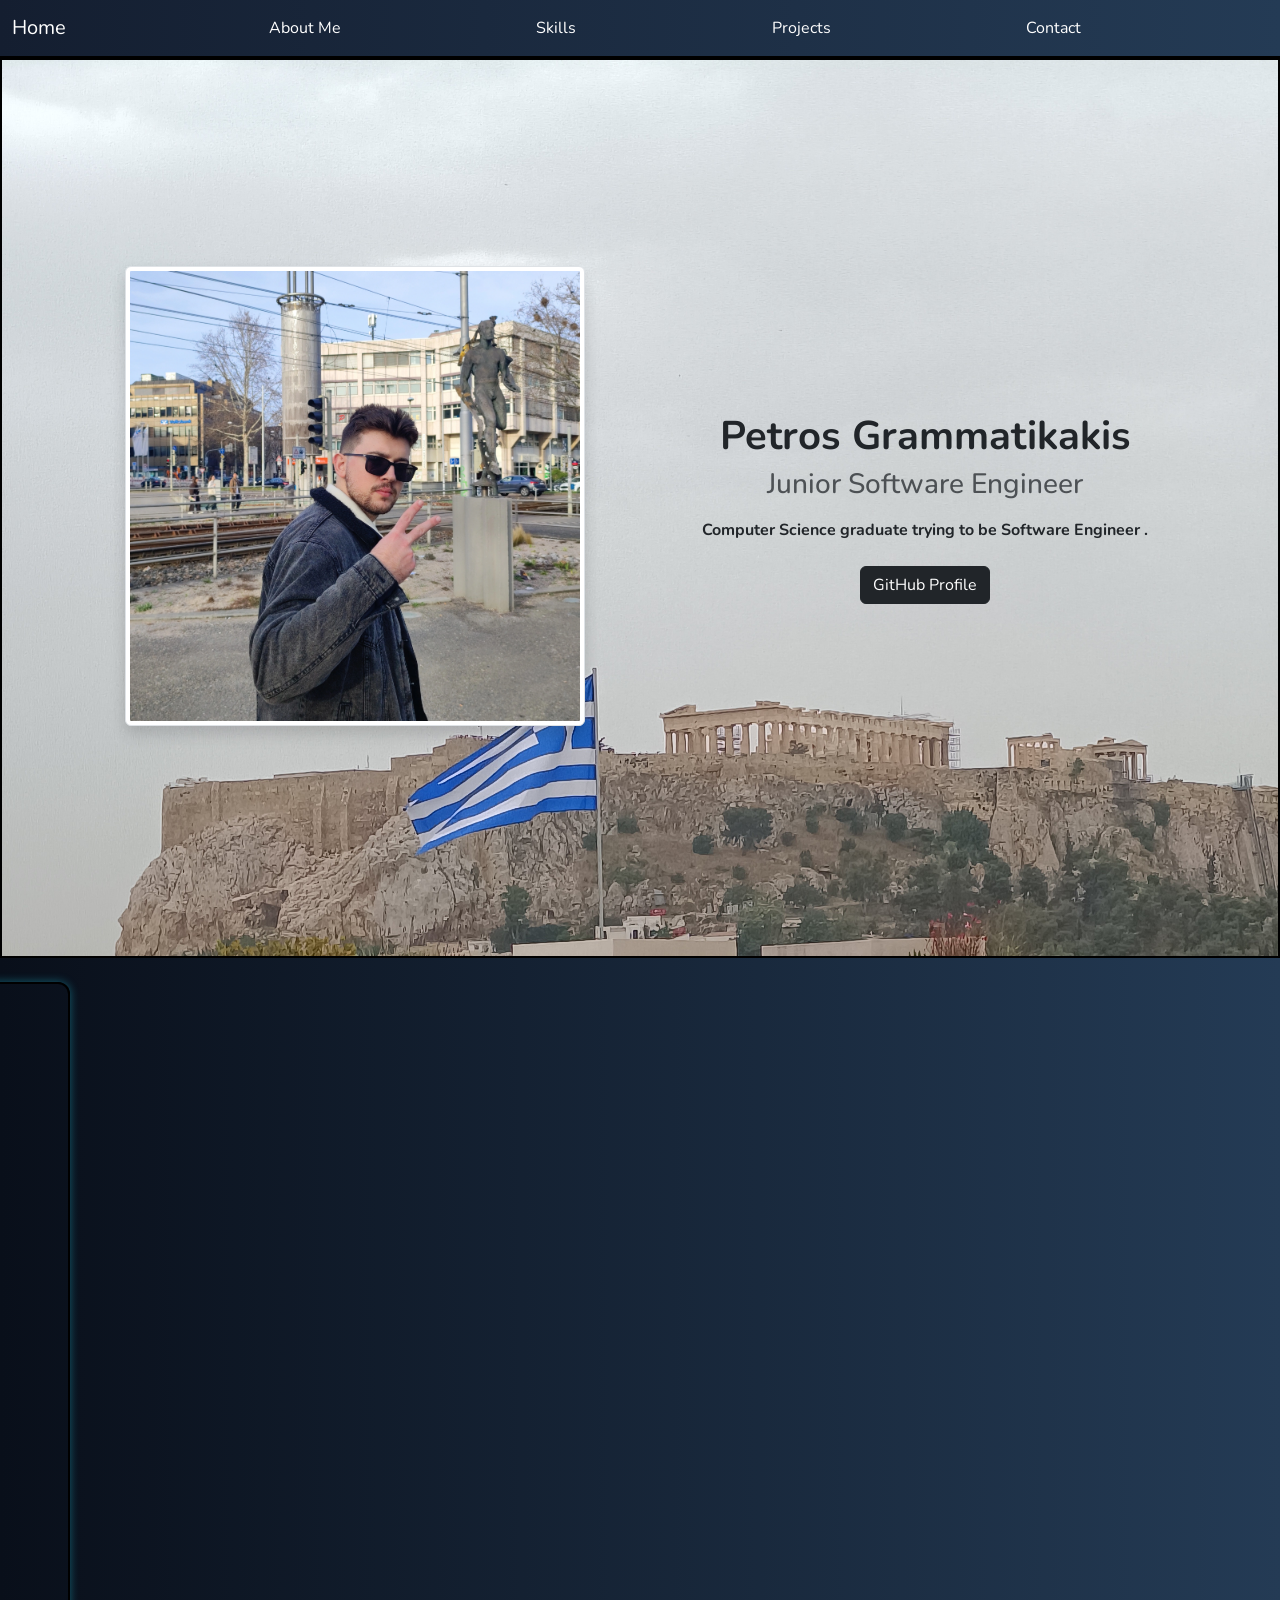
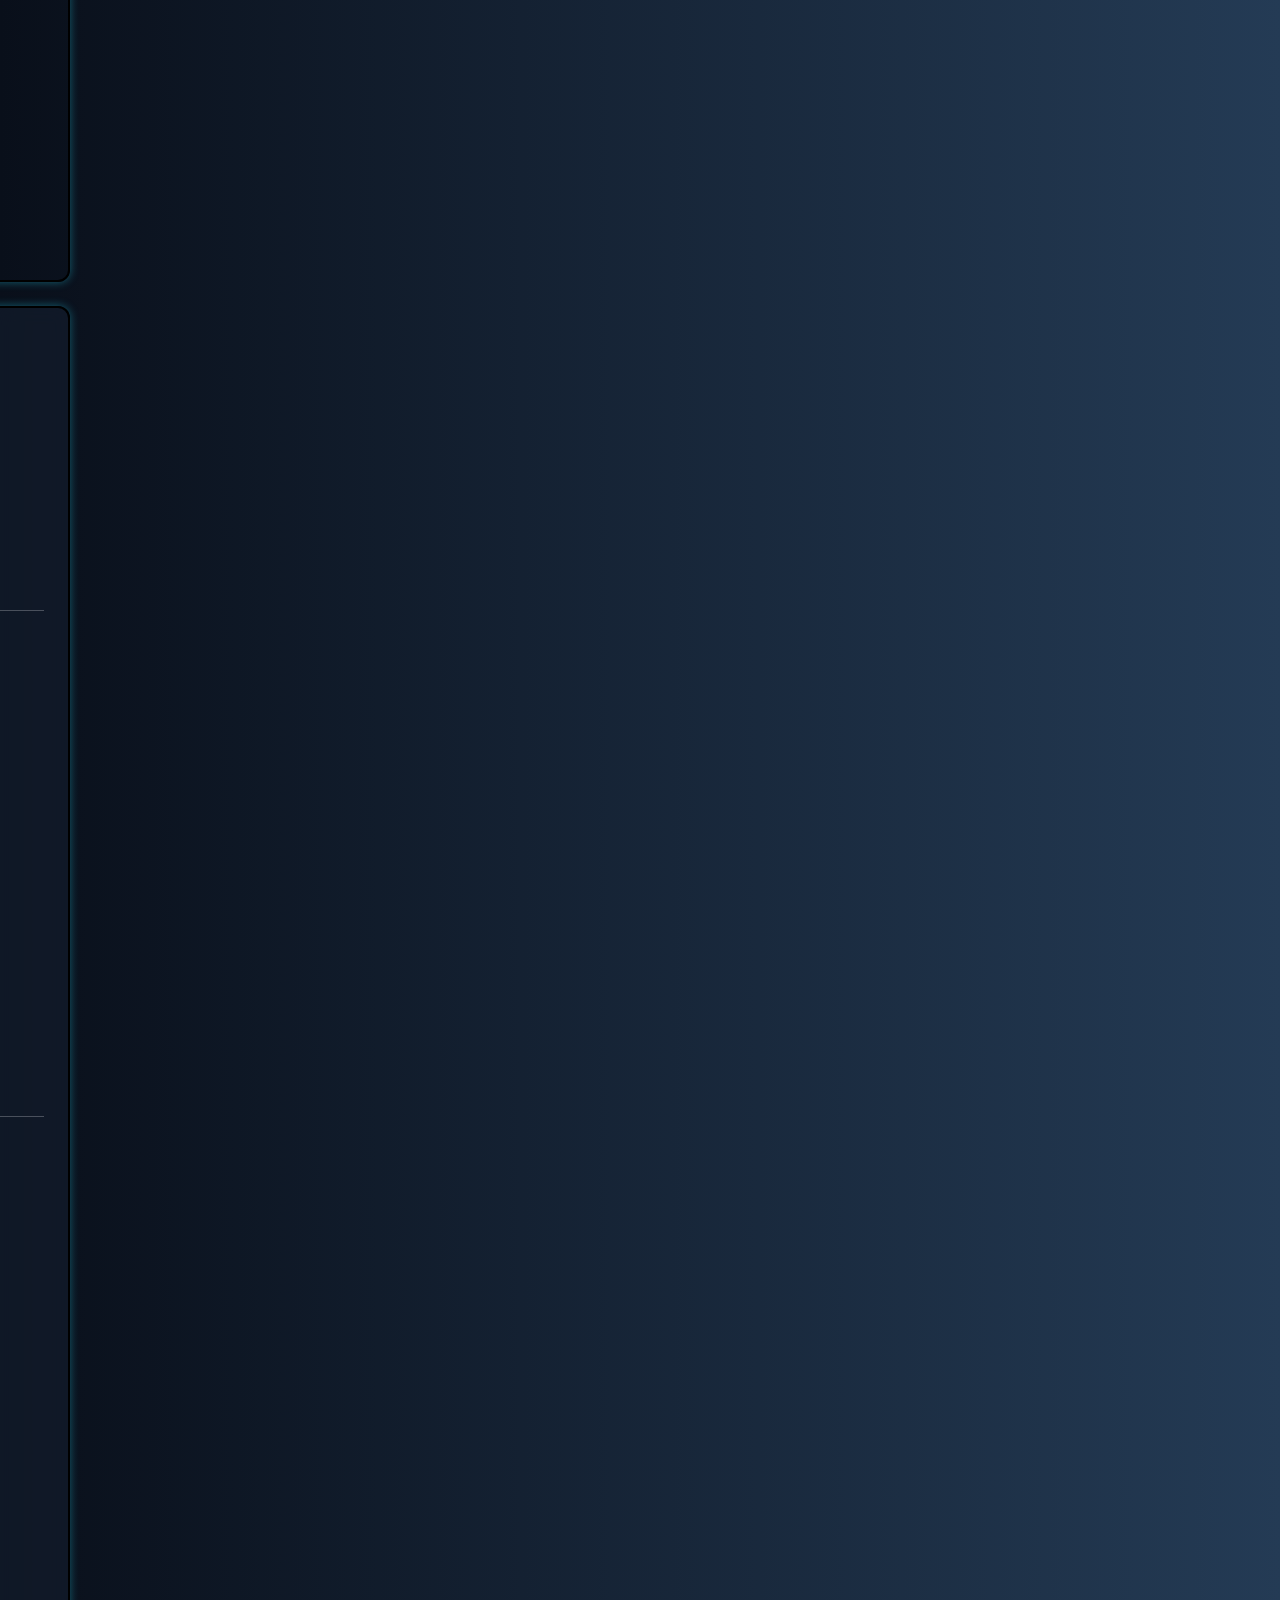
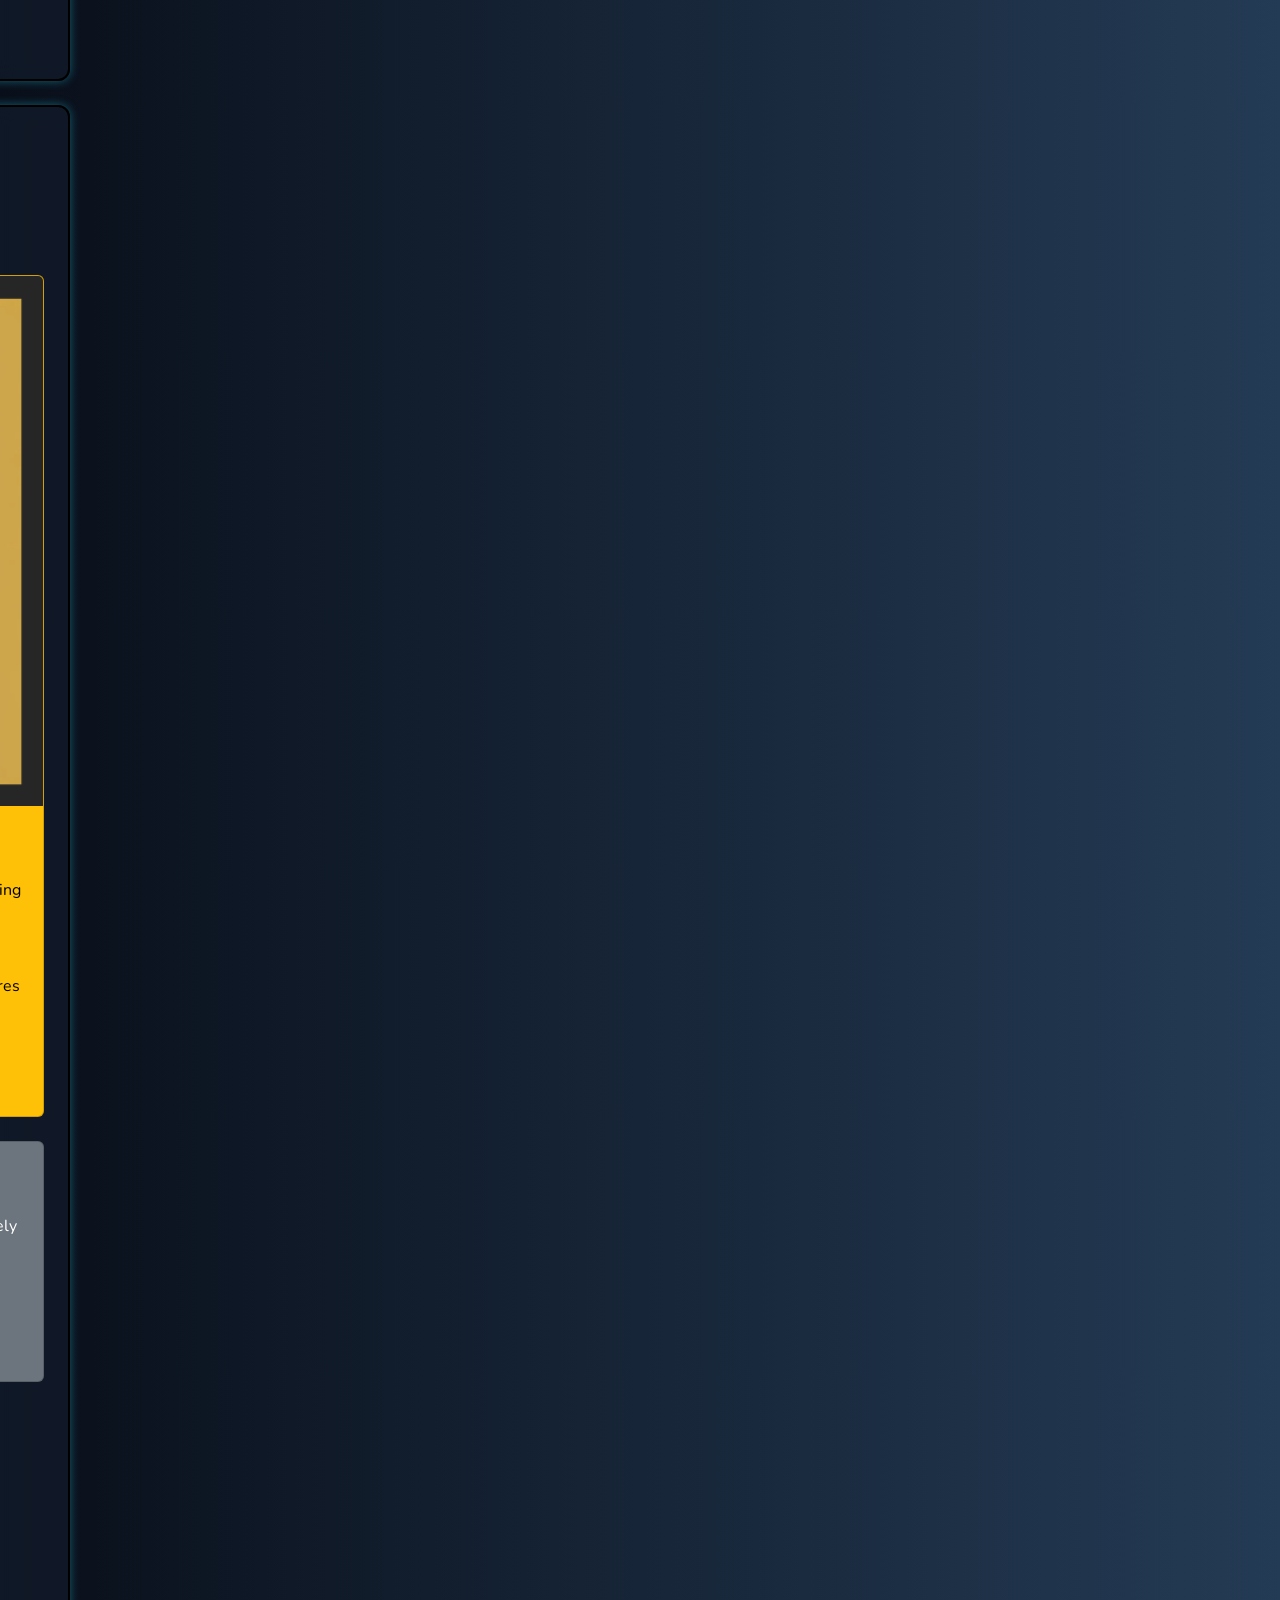
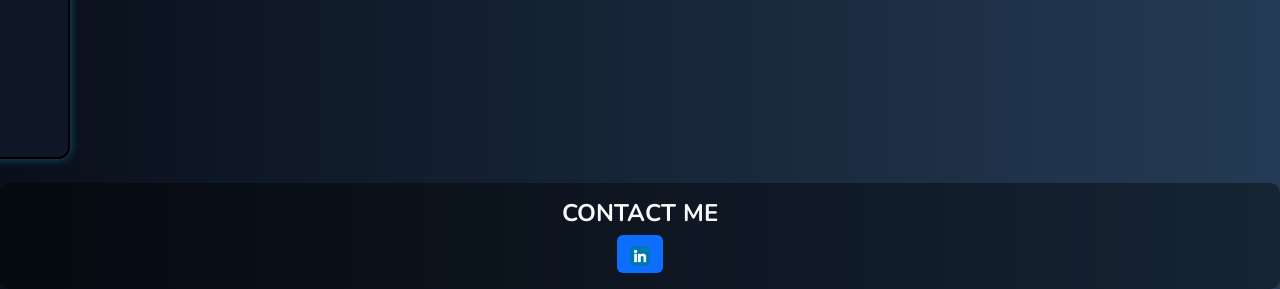
==== index.html @ af278eaa "Contact Section" ====
<!DOCTYPE html>
<html lang="en">

<head>
    <meta charset="UTF-8">
    <title>My Portfolio</title>
    <link rel="icon" href="PHOTO/WebIcon.png">
    <!-- Google Font -->
    <link href="https://fonts.googleapis.com/css?family=Nunito:200,300,400,700" rel="stylesheet">
    <!--Style-->
    <link href="https://cdn.jsdelivr.net/npm/bootstrap@5.3.0/dist/css/bootstrap.min.css" rel="stylesheet">
    <link href="Home.css" rel="stylesheet">
    <link rel="stylesheet" href="https://cdn.jsdelivr.net/npm/bootstrap-icons@1.10.5/font/bootstrap-icons.css">
    <!--ANIMATION AOS Style-->
    <link href="https://unpkg.com/aos@2.3.1/dist/aos.css" rel="stylesheet">

</head>

<body>

    <!-- Navigator for the Website-->
    <nav class="navbar navbar-expand-lg sticky-top " id="nav1">
        <div class="container-fluid ">
            <a class="navbar-brand" href="#HeaderSection">Home</a>
            <button class="navbar-toggler" type="button" data-bs-toggle="collapse" data-bs-target="#navbarNavAltMarkup"
                aria-controls="navbarNavAltMarkup" aria-expanded="false" aria-label="Toggle navigation">
                <i class="bi bi-list "></i>
            </button>
            <div class="collapse navbar-collapse" id="navbarNavAltMarkup">
                <div class="navbar-nav w-100 d-flex justify-content-evenly text-light">

                    <a class="nav-link " aria-current="page" href="#AboutMe">About Me</a>
                    <a class="nav-link" href="#Skills">Skills</a>
                    <a class="nav-link" href="#Projects">Projects</a>
                    <a class="nav-link" href="#Contact">Contact</a>

                </div>
            </div>
        </div>
    </nav>


    <!-- Hero 'page' for the Website-->
    <header data-aos="slide-down" class="container-fluid  vh-100 md-vh-100 d-flex align-items-center mb-4 me-3 "
        id="HeaderSection">
        <div class="container">
            <div class="row align-items-center">

                <!-- Image -->
                <div data-aos="fade-right" class=" col-xl-6 col-md-12 col-lg-12 text-center mb-4 mb-md-4 ">
                    <img src="PHOTO/profil.webp" class="img-fluid shadow img-thumbnail " alt="Profile Photo"
                        style="max-width: 460px;" />
                </div>

                <!-- Text -->
                <div data-aos="fade-left" class=" col-xl-6 col-md-12 col-lg-12 text-center fw-bold ">
                    <h1 class="fw-bold">Petros Grammatikakis</h1>
                    <h3 class="text-muted">Junior Software Engineer</h3>

                    <p class="mt-3">
                        Computer Science graduate trying to be Software Engineer .
                    </p>

                    <div class="mt-4">
                        <a href="https://github.com/PetrosGrammatikakis" target="_blank" class="btn btn-dark">
                            GitHub Profile</a>
                    </div>
                </div>

            </div>
        </div>
        </div>
    </header>


    <!-- About Me 'page' for the Website-->


    <section data-aos="slide-right"
        class="container  full-height-lg d-flex flex-column justify-content-center align-items-center text-center text-light py-4 mb-4  w-100"
        id="AboutMe">
        <div data-aos="fade-out" class="row">
            <div class="col-12 md-5 pt-5  mb-5 fs-4  text-light ">
                <h1 class=" fw-bold text-md-center overlay-box  ">ABOUT ME </h1>
            </div>
        </div>

        <div data-aos="fade" class="row">
            <div class="col-12 mb-5 fs-md-5  fs-4 fw-bold   text-light">
                <p class="fw-bold text-md-center overlay-box" id="summary"></p><!--Summary look js-->

            </div>
        </div>


        <div class="row">
            <div class="col-12  fs-4 fw-bold text-light overlay-box  ">

                <label for="Lang">Choose language:</label>
                <select class='btn text-dark bg-primary-subtle' name="Lang" id="Lang">
                    <option value="Greek">Greek</option>
                    <option value="English" selected>English</option>
                </select>

            </div>
        </div>

    </section>


    <!--  Skills 'page' for the Website-->
    <section data-aos="slide-right" class="container  d-flex align-items-center text-light py-4 mb-4" id="Skills">

        <div class="container">
            <h1 class="text-center my-5 text-decoration-underline fs-1 fw-bold">SKILLS</h1>

            <!--Programming Languages and Soft Skills-->

            <div class="row justify-content-center ">
                <div class="col-md-6 ">

                    <h2 class="text-center my-5 " style="white-space: nowrap;">💻Programming Languages</h2>
                    <hr>
                    <div class="styleBox styleBoxContent ">


                        <div class="mb-4">
                            <div class="d-flex justify-content-between">
                                <span>JavaScript</span>
                                <span>60%</span>
                            </div>
                            <div class="progress">
                                <div class="progress-bar bg-danger" style="--value: 60%;"></div>
                            </div>
                        </div>


                        <div class="mb-4">
                            <div class="d-flex justify-content-between">
                                <span>SQL</span>
                                <span>50%</span>
                            </div>
                            <div class="progress">
                                <div class="progress-bar bg-primary" style="--value: 50%;"></div>
                            </div>
                        </div>


                        <div class="mb-4">
                            <div class="d-flex justify-content-between">
                                <span>Java</span>
                                <span>50%</span>
                            </div>
                            <div class="progress">
                                <div class="progress-bar bg-warning" style="--value: 50%;"></div>
                            </div>
                        </div>


                        <div class="mb-4">
                            <div class="d-flex justify-content-between">
                                <span>C++/C,</span>
                                <span>30%</span>
                            </div>
                            <div class="progress">
                                <div class="progress-bar bg-success" style="--value: 30%;"></div>
                            </div>
                        </div>

                        <div class="mb-4">
                            <div class="d-flex justify-content-between">
                                <span>Python,</span>
                                <span>30%</span>
                            </div>
                            <div class="progress">
                                <div class="progress-bar bg-light" style="--value: 30%;"></div>
                            </div>
                        </div>
                    </div>
                </div>


                <div class="col-md-6  ">
                    <h2 class="text-center my-5">🧠Soft Skills</h2>
                    <hr>

                    <ul class=" text-center  d-flex align-items-center flex-column ">
                        <li>Problem Solving</li>
                        <li>Teamwork</li>
                        <li>Communication</li>
                        <li>Critical Thinking</li>

                    </ul>
                </div>



            </div>


            <!-- Web Development and IT & Networking-->

            <div class="row justify-content-center">
                <div class="col-md-6 ">
                    <h2 class="text-center  my-5 "><i class="bi bi-database"></i>Web Development</h2>
                    <hr>
                    <div class="styleBox styleBoxContent ">
                        <h4 class="text-decoration-underline">Frontend</h4>


                        <div class="mb-4">
                            <div class="d-flex justify-content-between">
                                <span>HTML5</span>
                                <span>90%</span>
                            </div>
                            <div class="progress">
                                <div class="progress-bar bg-danger" style="--value: 90%;"></div>
                            </div>
                        </div>
                        <div class="mb-4">
                            <div class="d-flex justify-content-between">
                                <span>CSS3</span>
                                <span>50%</span>
                            </div>
                            <div class="progress">
                                <div class="progress-bar primary-subtle" style="--value: 50%;"></div>
                            </div>
                        </div>
                        <div class="mb-4">
                            <div class="d-flex justify-content-between">
                                <span>Bootstrap</span>
                                <span>50%</span>
                            </div>
                            <div class="progress">
                                <div class="progress-bar bg-success" style="--value: 50%;"></div>
                            </div>
                        </div>


                        <h4 class="text-decoration-underline">Backend</h4>
                        <div class="mb-4">
                            <div class="d-flex justify-content-between">
                                <span>Node.js</span>
                                <span>20%</span>
                            </div>
                            <div class="progress">
                                <div class="progress-bar bg-info-subtle" style="--value: 20%;"></div>
                            </div>
                        </div>
                        <div class="mb-4">
                            <div class="d-flex justify-content-between">
                                <span>Express.js</span>
                                <span>20%</span>
                            </div>
                            <div class="progress">
                                <div class="progress-bar bg-warning-subtle" style="--value: 20%;"></div>
                            </div>
                        </div>


                        <h4 class="text-decoration-underline">Database</h4>
                        <div class="mb-4">
                            <div class="d-flex justify-content-between">
                                <span>MySQL</span>
                                <span>50%</span>
                            </div>
                            <div class="progress">
                                <div class="progress-bar bg-body-tertiary" style="--value: 50%;"></div>
                            </div>
                        </div>
                    </div>
                </div>

                <div class="col-md-6 ">

                    <h2 class="text-center my-5 "><i class="bi bi-diagram-3-fill"></i>IT & Networking</h2>
                    <hr>
                    <ul class="text-center  d-flex align-items-center flex-column">
                        <li>Active Directory</li>
                        <li>Technical Support</li>
                        <li>Networking</li>
                    </ul>

                </div>

            </div>

        </div>
    </section>


    <!-- Projects 'page' for the Website-->

    <section data-aos="slide-right" class="container   d-flex align-items-center text-light py-4 mb-4" id="Projects">
        <div class="container">
            <h1 class=" text-center my-5 text-decoration-underline fs-1 fw-bold ">PROJECTS</h1>
            <div class="row row-cols-1 row-cols-md-2 g-4">
                <div class="col">
                    <div class="card text-bg-primary">
                        <img src="PHOTO/generated_image_5444_2026-02-18_19-28-34.png" class="card-img-top imgCardSize"
                            alt="...">
                        <div class="card-body">
                            <h5 class="card-title text-decoration-underline">StableCanvas-Studio</h5>
                            <p class="card-text">StableCanvas Studio is a desktop GUI application built with Python
                                (Tkinter) that leverages the Stability AI API for advanced image generation. It supports
                                multiple generation modes, including text-to-image, image-to-image, structural guidance,
                                and outpainting. The app also features JSON-based scene management for organized prompt
                                workflows, making it ideal for structured creative projects and portfolio
                                demonstrations</p><a href="https://github.com/PetrosGrammatikakis/StableCanvas-Studio"
                                target="_blank" class="btn btn-dark">View Project <img src="PHOTO/git_icon.png" alt=""
                                    style="width: 20px;"></a>
                        </div>
                    </div>
                </div>
                <div class="col">
                    <div class="card text-bg-warning ">
                        <img src="PHOTO/ic_launcher-playstore.png" class="card-img-top imgCardSize"
                            alt="Slot Machine App Icon">
                        <div class="card-body">
                            <h5 class="card-title text-decoration-underline">SlotMachineApp1.2</h5>
                            <p class="card-text">SlotMachineApp1.2 is a simple mobile slot machine game built using
                                Kotlin in Android Studio, with the assistance of AI tools during development.
                                <br>
                                The app focuses on gameplay, coin progression, and basic customization through an
                                in-game shop system.All player data (coins, progress, and settings) is saved locally on
                                the device
                                Ensures progress is not lost after closing the app. Made for a class by Nikolaos
                                Paloukis and Petros Grammatikakis
                            </p><a href="https://github.com/PetrosGrammatikakis/SlotMachineApp1.2" target="_blank"
                                class="btn btn-dark">View Project <img src="PHOTO/git_icon.png" alt=""
                                    style="width: 20px;"></a>

                        </div>
                    </div>
                </div>
                <div class="col">
                    <div class="card card text-bg-dark">
                        <img src="PHOTO/Ιστορική_Εγγ_Διάγραμμα.jpg" class="card-img-top imgCardSize"
                            alt="Historical Encyclopedia Icon">
                        <div class="card-body">
                            <h5 class="card-title text-decoration-underline">
                                Web Application for a Historical Encyclopedia Theme
                            </h5>
                            <p class="card-text">A Group project for the University that connects the front-end,
                                back-end and database so you
                                can insert data with forms. The theme is historical encyclopedia and we are using 3
                                tables.</p>
                            </p><a
                                href="https://github.com/PetrosGrammatikakis/Development-of-a-Web-Application-for-a-Historical-Encyclopedia"
                                target="_blank" class="btn btn-dark">View Project <img src="PHOTO/git_icon.png"
                                    alt="GitHub Icon" style="width: 20px;"></a>
                        </div>
                    </div>
                </div>

                <div class="col">
                    <div class="card text-bg-secondary">
                        <img src="PHOTO/ShapeIcon.png" class="card-img-top imgCardSize" alt="Shape Icon">
                        <div class="card-body">
                            <h5 class="card-title text-decoration-underline">Change of shape characteristics with JavaFX
                            </h5>
                            <p class="card-text">This project is a JavaFX application that allows users to interactively
                                explore and modify different geometric shapes.
                                The application provides a simple graphical interface where users can choose between
                                multiple shapes.</p>
                            <a href="https://github.com/PetrosGrammatikakis/Change-of-shape-characteristics-with-JavaFX/tree/main"
                                target="_blank" class="btn btn-dark">View Project <img src="PHOTO/git_icon.png"
                                    alt="GitHub Icon" style="width: 20px;"></a>
                        </div>
                    </div>
                </div>
            </div>

        </div>


    </section>


    <!-- Contact 'page' for the Website-->
    <footer id="Contact" class="container-fluid text-center text-light py-3 overlay-box">
        <h3 class="text-center fs-4 fw-bold ">CONTACT ME</h3>
        <a href="https://www.linkedin.com/in/petros-grammatikakis-893b25297" class="btn bg-primary"> <img
                src="PHOTO/linkedIn_icon1.png" target="_blank"  alt="LinkedIn Icon" style="width: 20px;">
        </a>
    </footer>

















    <script src="Home.js"></script>
    <script src="https://unpkg.com/aos@2.3.1/dist/aos.js"></script>
    <script>
        AOS.init({
            duration: 2000,
            once: false,
            mirror: true,
            offset: 100
        });
    </script>
    <script src="https://cdn.jsdelivr.net/npm/@popperjs/core@2.11.8/dist/umd/popper.min.js"
        integrity="sha384-I7E8VVD/ismYTF4hNIPjVp/Zjvgyol6VFvRkX/vR+Vc4jQkC+hVqc2pM8ODewa9r"
        crossorigin="anonymous"></script>
    <script src="https://cdn.jsdelivr.net/npm/bootstrap@5.3.8/dist/js/bootstrap.min.js"
        integrity="sha384-G/EV+4j2dNv+tEPo3++6LCgdCROaejBqfUeNjuKAiuXbjrxilcCdDz6ZAVfHWe1Y"
        crossorigin="anonymous"></script>
</body>

</html>
---- Home.css ----
body {
    background: linear-gradient(90deg, #090f1a, rgb(36, 59, 85));
    font-family: "Nunito", sans-serif;
}



/*NAV*/
#nav1 {
    background: linear-gradient(90deg, #141e30, #243b55);
    color: white;
    border-bottom: 2px solid black;
}

#nav1:hover {
    background: linear-gradient(180deg, #141e30, #243b55);

}

#nav1 :is(.nav-link, .navbar-brand) {
    color: white;

}

#nav1 :is(.nav-link, .navbar-brand):hover {
    background: linear-gradient(90deg, #778da9, #141e30);
    background-clip: text;
    -webkit-text-fill-color: transparent;
}




/*Hero Section `header`*/
#HeaderSection {
    background-image: url(PHOTO/12.jpg);
    background-size: cover;
    border: 2px solid black;


}

/*About Me*/
#AboutMe {
    background-image: url(PHOTO/IMG_20250622_211542[1].jpg);
    background-size: cover;
    border: 2px solid black;
    box-shadow: 0 0 10px rgba(34, 211, 238, 0.4);
    border-radius: 12px;


}


.overlay-box {
    background-color: rgba(0, 0, 0, 0.4);
    padding: 20px;
    border-radius: 10px;

}





/*Skill Section*/
#Skills {
    background: rgba(20, 30, 48, 0.6);
    backdrop-filter: blur(10px);
    border-radius: 12px;
    border: 2px solid black;
    box-shadow: 0 0 10px rgba(34, 211, 238, 0.4);

}

.styleBox {
    border-radius: 20px;
    padding: 5px;
    box-shadow: rgba(36, 59, 85, 0.7) 5px 15px 30px 5px;
    background-image: linear-gradient(144deg, #450474, #5B42F3 50%, #00DDEB);

}

.styleBoxContent {
    margin-bottom: 50px;
    background: black;
    border-radius: 17px;
    border: 2px solid black;
    width: 100%;

}

/* Progress bar style */
.progress {
    height: 10px;
    border-radius: 10px;
    background-color: #2c2c2c;
    overflow: hidden;
    border: 2px solid black;
}

.progress-bar {

    width: 0;
    border-radius: 10px;
    transition: width 1.2s ease-in-out;
}

/* When visible */
.progress.show .progress-bar {
    width: var(--value);
}

/* List*/
ul li {
    width: 200px;
    height: 35px;
    display: flex;
    align-items: center;
    margin: 1.5em;
    padding: 1em;
    background: black;
    position: relative;
    color: white;
    border-radius: 5px;

}

ul li::before,
ul li::after {
    box-shadow: rgba(36, 59, 85, 0.7) 5px 15px 30px 5px;
    content: "";
    position: absolute;
    z-index: -1;
    border-radius: 5px;
    width: 105%;
    transition: all 0.4s;
}

ul li::before {
    left: 0%;
    height: 130%;
    background: linear-gradient(to right, #021B79, #0575E6);
}

ul li::after {
    left: -10%;
    height: 120%;
    background: black;
    backdrop-filter: blur(10px);
    box-shadow: 0 0 20px rgba(0, 0, 0, 0.164);
}

ul li:hover::before {
    transform: translateX(-2.5%);
}

ul li:hover::after {
    transform: translateX(15%);
}


/*Projects*/
#Projects {
    background: rgba(20, 30, 48, 0.6);
    backdrop-filter: blur(10px);
    border-radius: 12px;
    border: 2px solid black;
    box-shadow: 0 0 10px rgba(34, 211, 238, 0.4);
}



@media (min-width: 992px) {
    .full-height-lg {
        height: 100vh;
    }
}
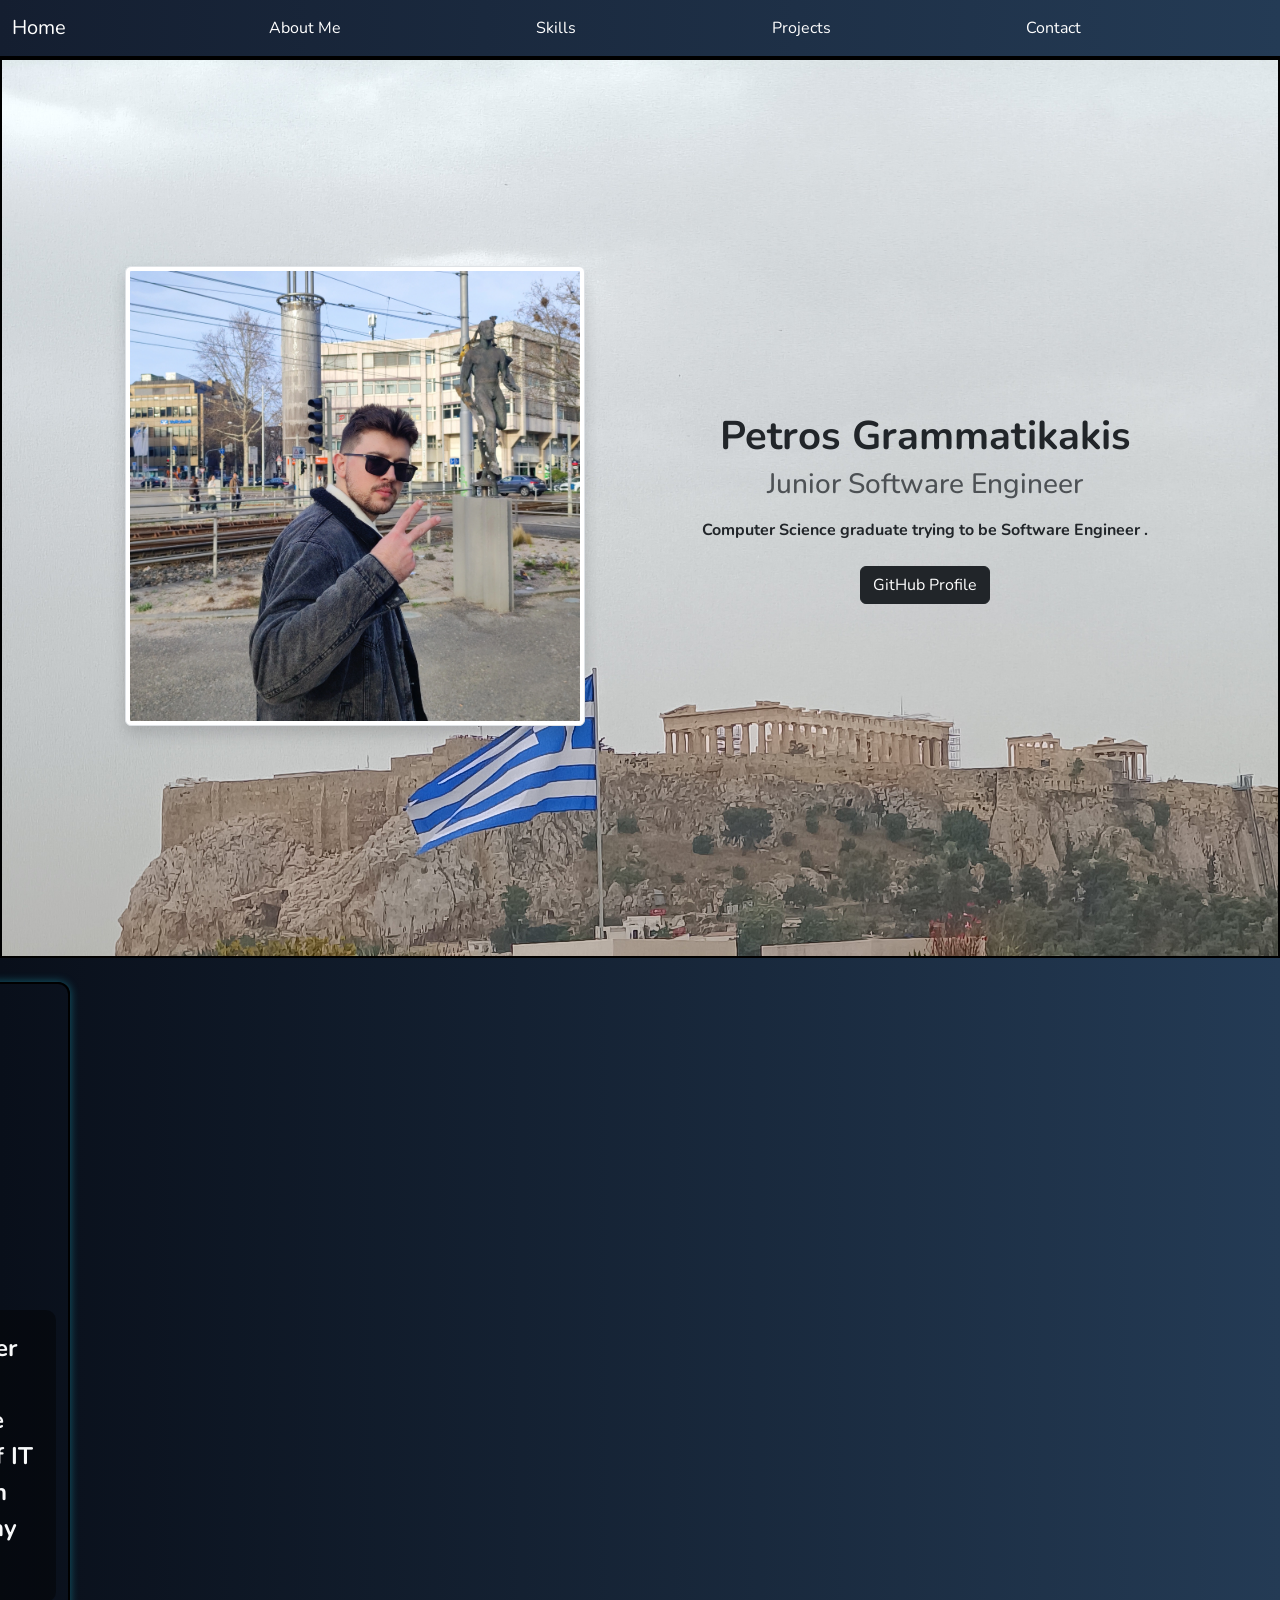
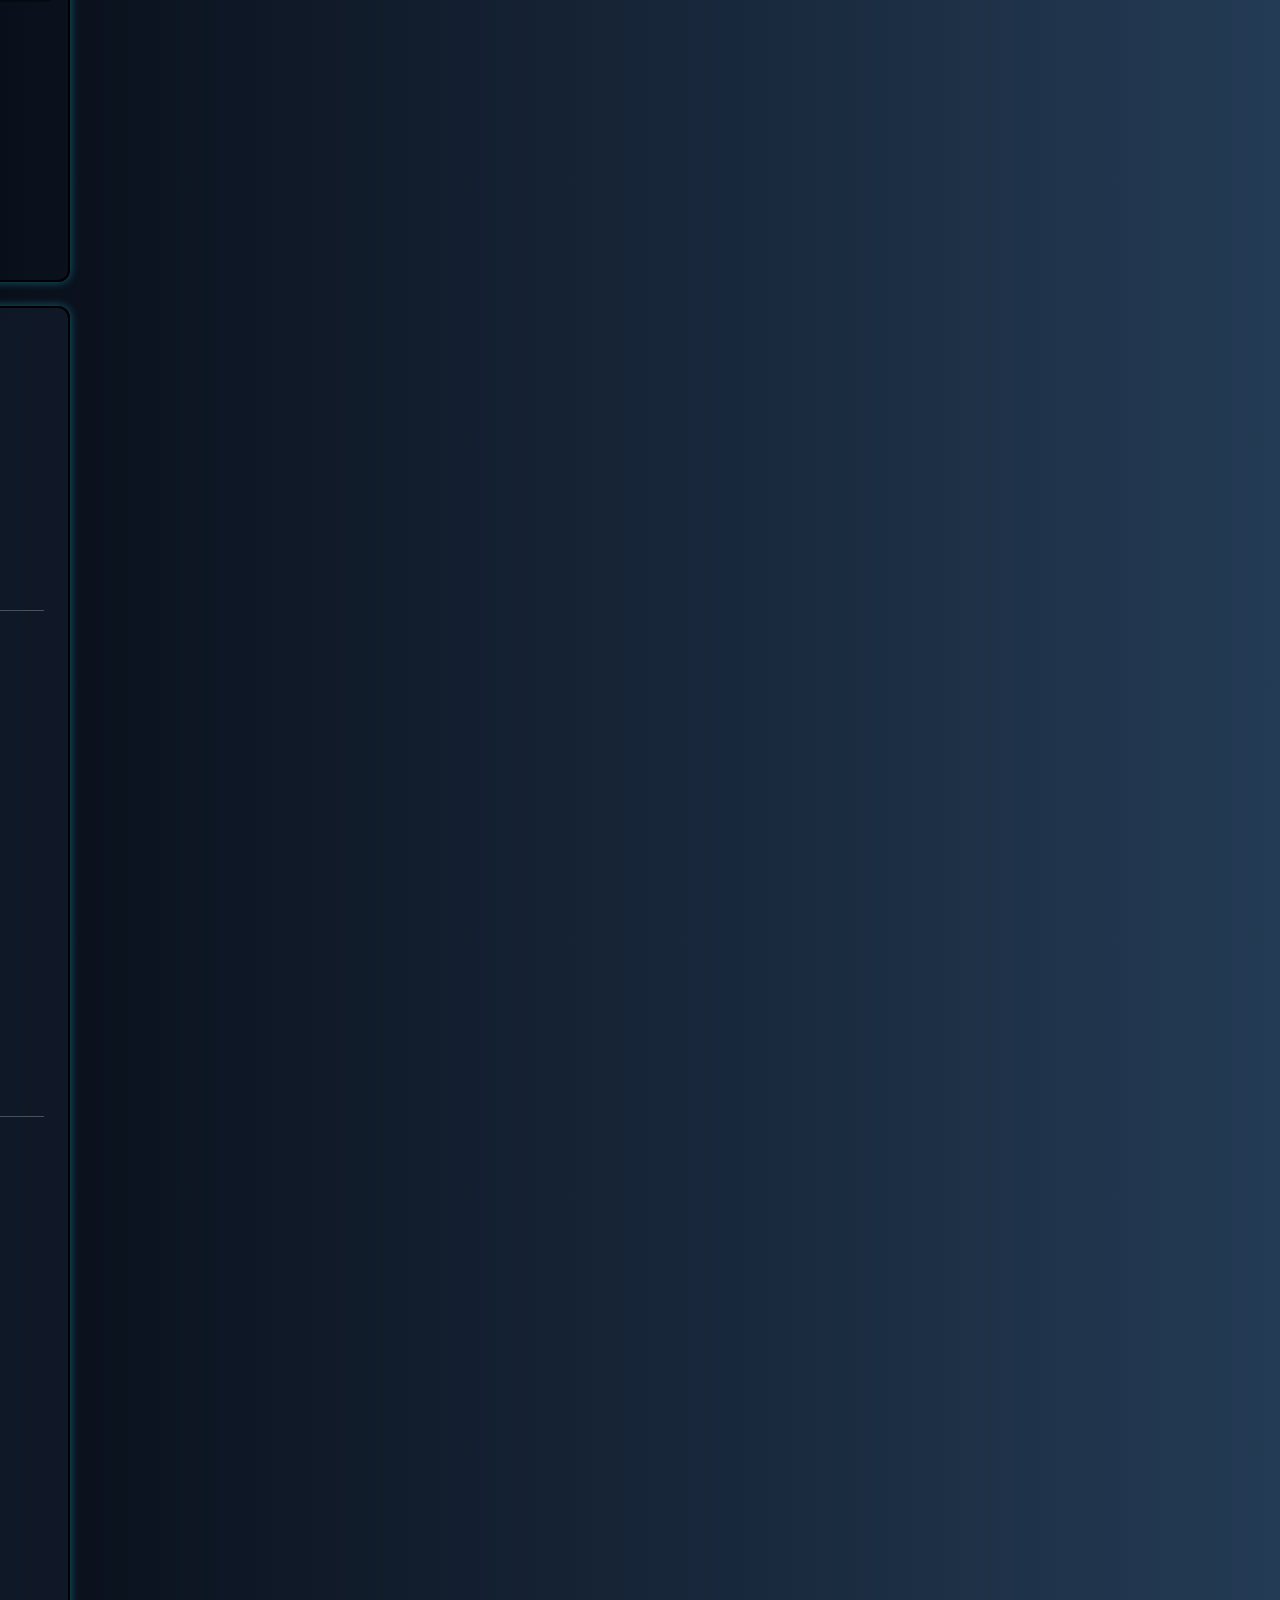
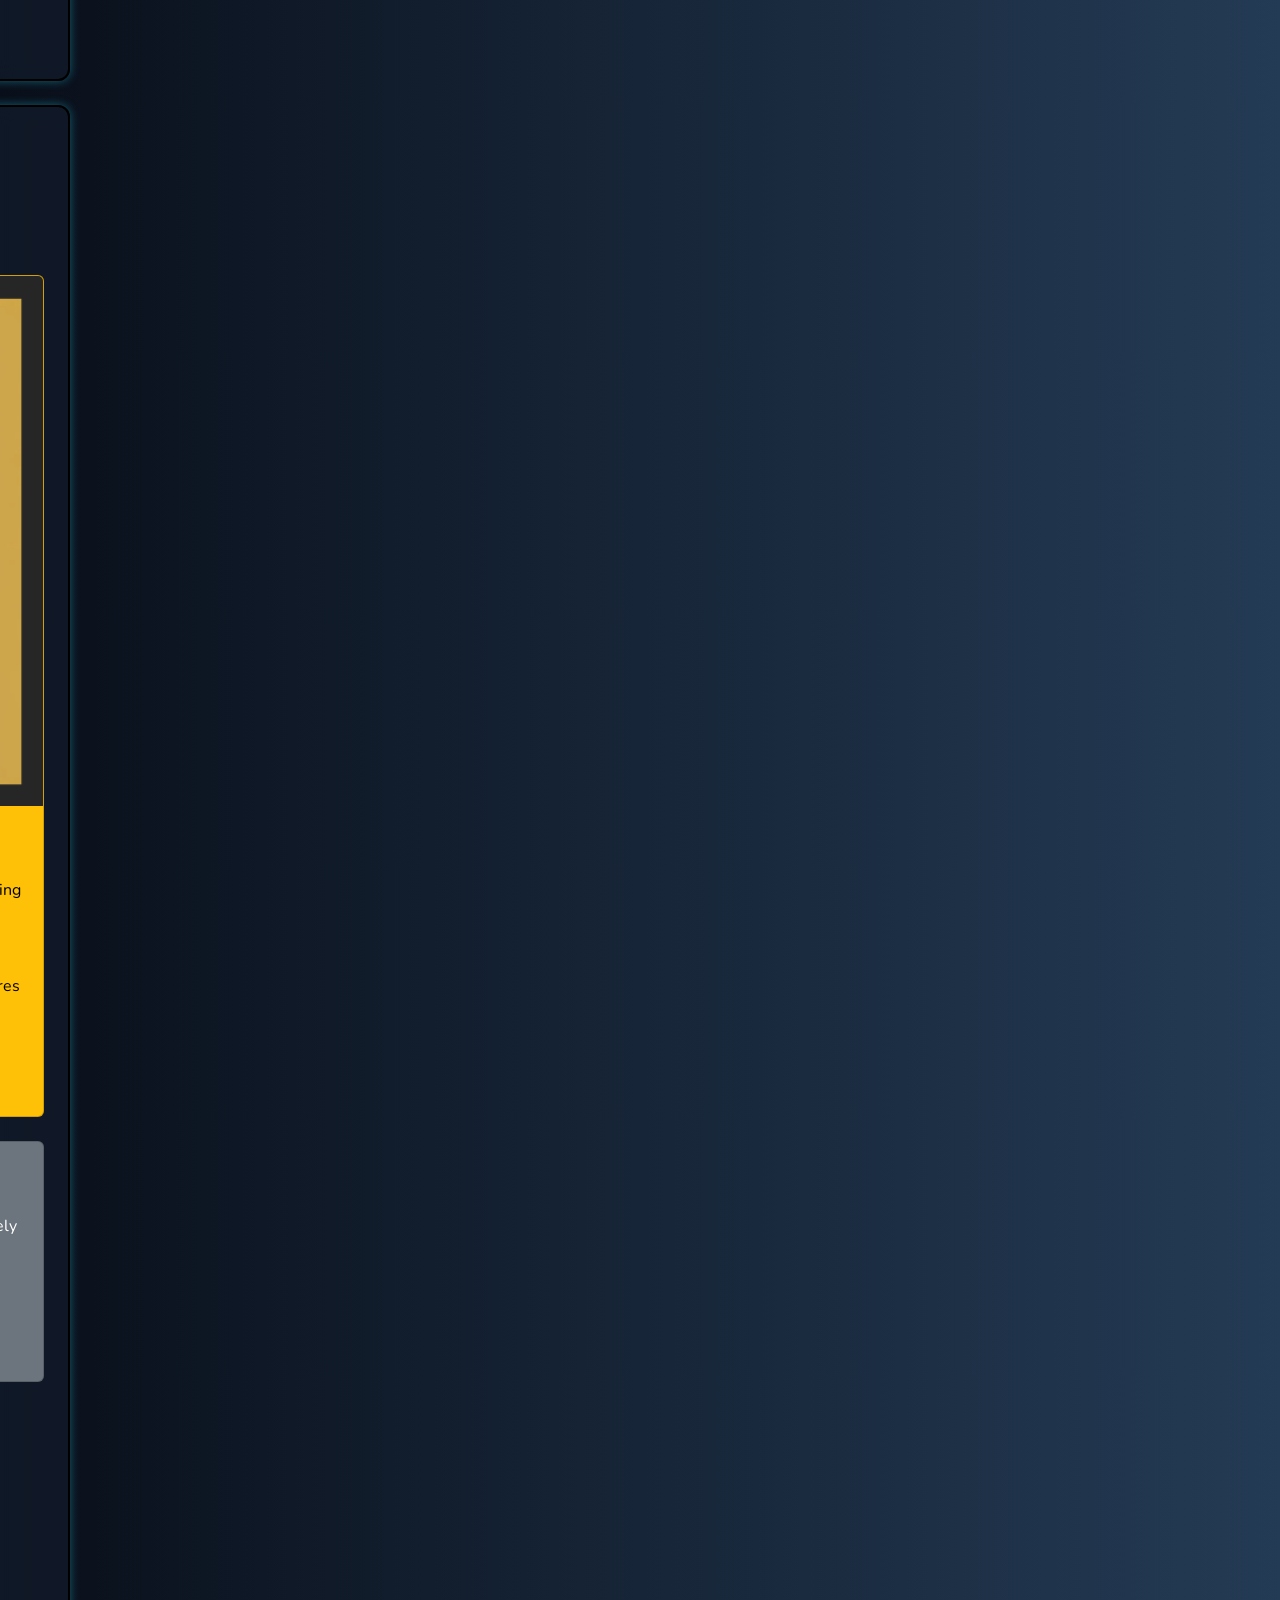
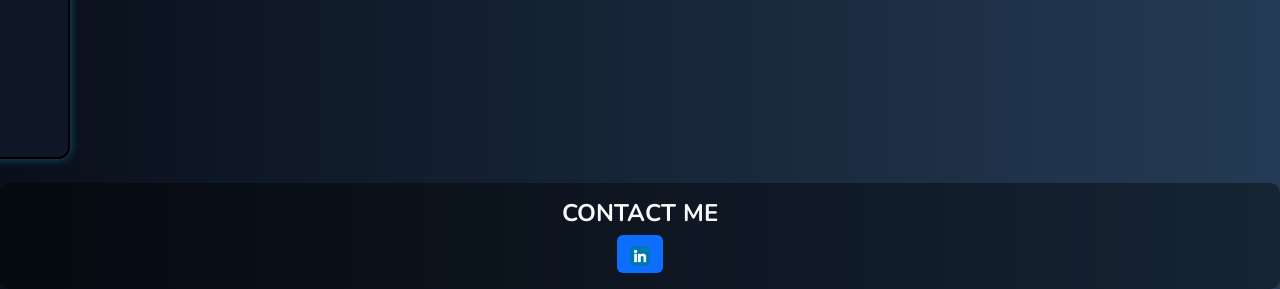
==== commit aa848c52: "bug fix" ====
--- a/index.html
+++ b/index.html
@@ -85,7 +85,7 @@
             </div>
         </div>
 
-        <div data-aos="fade" class="row">
+        <div data-aos="fade-out" class="row">
             <div class="col-12 mb-5 fs-md-5  fs-4 fw-bold   text-light">
                 <p class="fw-bold text-md-center overlay-box" id="summary"></p><!--Summary look js-->
 
@@ -380,8 +380,8 @@
     <!-- Contact 'page' for the Website-->
     <footer id="Contact" class="container-fluid text-center text-light py-3 overlay-box">
         <h3 class="text-center fs-4 fw-bold ">CONTACT ME</h3>
-        <a href="https://www.linkedin.com/in/petros-grammatikakis-893b25297" class="btn bg-primary"> <img
-                src="PHOTO/linkedIn_icon1.png" target="_blank"  alt="LinkedIn Icon" style="width: 20px;">
+        <a href="https://www.linkedin.com/in/petros-grammatikakis-893b25297"   target="_blank" class="btn bg-primary"> <img
+                src="PHOTO/linkedIn_icon1.png"  alt="LinkedIn Icon" style="width: 20px;">
         </a>
     </footer>
 
